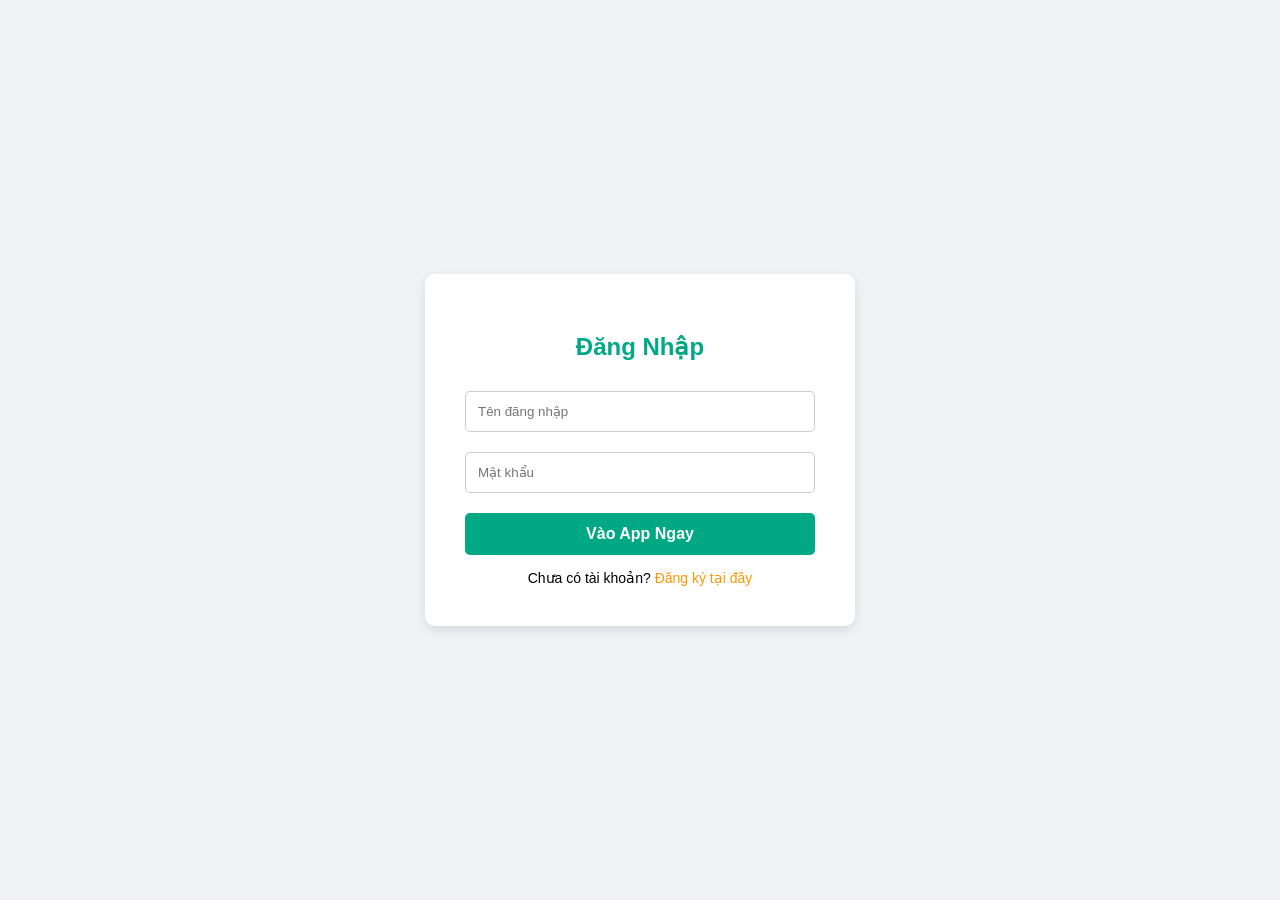
==== templates/login.html @ e21cabff "Commit ChatBot With AI" ====
<!DOCTYPE html>
<html lang="vi">

<head>
    <meta charset="UTF-8">
    <meta name="viewport" content="width=device-width, initial-scale=1.0">
    <title>Đăng Nhập - Heo Vàng</title>
    <style>
        body {
            font-family: 'Segoe UI', sans-serif;
            background: #f0f2f5;
            display: flex;
            justify-content: center;
            align-items: center;
            height: 100vh;
            margin: 0;
        }

        .card {
            background: white;
            padding: 40px;
            border-radius: 10px;
            box-shadow: 0 4px 12px rgba(0, 0, 0, 0.1);
            width: 350px;
            text-align: center;
        }

        h2 {
            color: #00a884;
            margin-bottom: 20px;
        }

        input {
            width: 100%;
            padding: 12px;
            margin: 10px 0;
            border: 1px solid #ccc;
            border-radius: 5px;
            box-sizing: border-box;
        }

        button {
            width: 100%;
            padding: 12px;
            background: #00a884;
            color: white;
            border: none;
            border-radius: 5px;
            font-weight: bold;
            cursor: pointer;
            font-size: 16px;
            margin-top: 10px;
        }

        button:hover {
            background: #008f6f;
        }

        .link {
            margin-top: 15px;
            font-size: 14px;
        }

        .link a {
            color: #ff9800;
            text-decoration: none;
        }
    </style>
</head>

<body>
    <div class="card">
        <h2>Đăng Nhập</h2>
        <input type="text" id="username" placeholder="Tên đăng nhập">
        <input type="password" id="password" placeholder="Mật khẩu">
        <button onclick="handleLogin()">Vào App Ngay</button>

        <div class="link">
            Chưa có tài khoản? <a href="/register">Đăng ký tại đây</a>
        </div>
    </div>

    <script>
        async function handleLogin() {
            const user = document.getElementById('username').value.trim();
            const pass = document.getElementById('password').value.trim();
            if (!user || !pass) return alert("Nhập thiếu thông tin!");

            try {
                const res = await fetch('/api/login', {
                    method: 'POST',
                    headers: { 'Content-Type': 'application/json' },
                    body: JSON.stringify({ username: user, password: pass })
                });
                const data = await res.json();

                if (data.status === 'success') {
                    // Lưu thông tin người dùng vào LocalStorage
                    // data.user chứa cả username và fullname
                    const userInfo = {
                        username: data.user.username,
                        password: pass, // Lưu pass để tự động login chat (demo only)
                        fullname: data.user.fullname
                    };
                    localStorage.setItem('heovang_user', JSON.stringify(userInfo));

                    // Chuyển về trang chủ
                    window.location.href = "/";
                } else {
                    alert(data.message);
                }
            } catch (err) {
                alert("Lỗi hệ thống: " + err.message);
            }
        }
    </script>
</body>

</html>
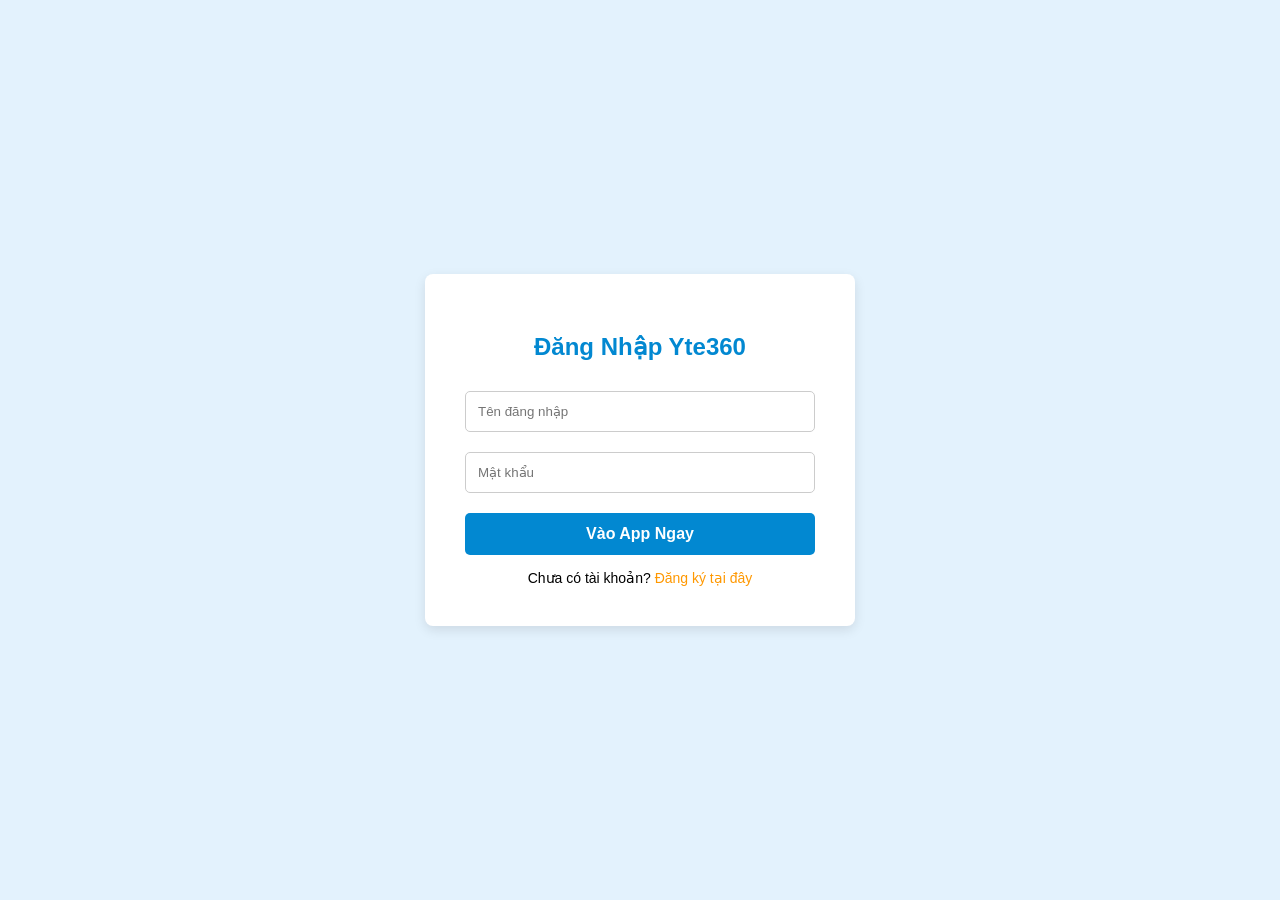
==== commit e81fdc21: "Update New Yte360" ====
--- a/templates/login.html
+++ b/templates/login.html
@@ -4,11 +4,11 @@
 <head>
     <meta charset="UTF-8">
     <meta name="viewport" content="width=device-width, initial-scale=1.0">
-    <title>Đăng Nhập - Heo Vàng</title>
+    <title>Đăng Nhập - Yte360</title>
     <style>
         body {
             font-family: 'Segoe UI', sans-serif;
-            background: #f0f2f5;
+            background: #e3f2fd;
             display: flex;
             justify-content: center;
             align-items: center;
@@ -19,14 +19,14 @@
         .card {
             background: white;
             padding: 40px;
-            border-radius: 10px;
+            border-radius: 8px;
             box-shadow: 0 4px 12px rgba(0, 0, 0, 0.1);
             width: 350px;
             text-align: center;
         }
 
         h2 {
-            color: #00a884;
+            color: #0288d1;
             margin-bottom: 20px;
         }
 
@@ -42,7 +42,7 @@
         button {
             width: 100%;
             padding: 12px;
-            background: #00a884;
+            background: #0288d1;
             color: white;
             border: none;
             border-radius: 5px;
@@ -53,7 +53,7 @@
         }
 
         button:hover {
-            background: #008f6f;
+            background: #01579b;
         }
 
         .link {
@@ -70,16 +70,12 @@
 
 <body>
     <div class="card">
-        <h2>Đăng Nhập</h2>
+        <h2>Đăng Nhập Yte360</h2>
         <input type="text" id="username" placeholder="Tên đăng nhập">
         <input type="password" id="password" placeholder="Mật khẩu">
         <button onclick="handleLogin()">Vào App Ngay</button>
-
-        <div class="link">
-            Chưa có tài khoản? <a href="/register">Đăng ký tại đây</a>
-        </div>
+        <div class="link">Chưa có tài khoản? <a href="/register">Đăng ký tại đây</a></div>
     </div>
-
     <script>
         async function handleLogin() {
             const user = document.getElementById('username').value.trim();
@@ -95,16 +91,12 @@
                 const data = await res.json();
 
                 if (data.status === 'success') {
-                    // Lưu thông tin người dùng vào LocalStorage
-                    // data.user chứa cả username và fullname
                     const userInfo = {
                         username: data.user.username,
-                        password: pass, // Lưu pass để tự động login chat (demo only)
+                        password: pass,
                         fullname: data.user.fullname
                     };
-                    localStorage.setItem('heovang_user', JSON.stringify(userInfo));
-
-                    // Chuyển về trang chủ
+                    localStorage.setItem('yte360_user', JSON.stringify(userInfo));
                     window.location.href = "/";
                 } else {
                     alert(data.message);
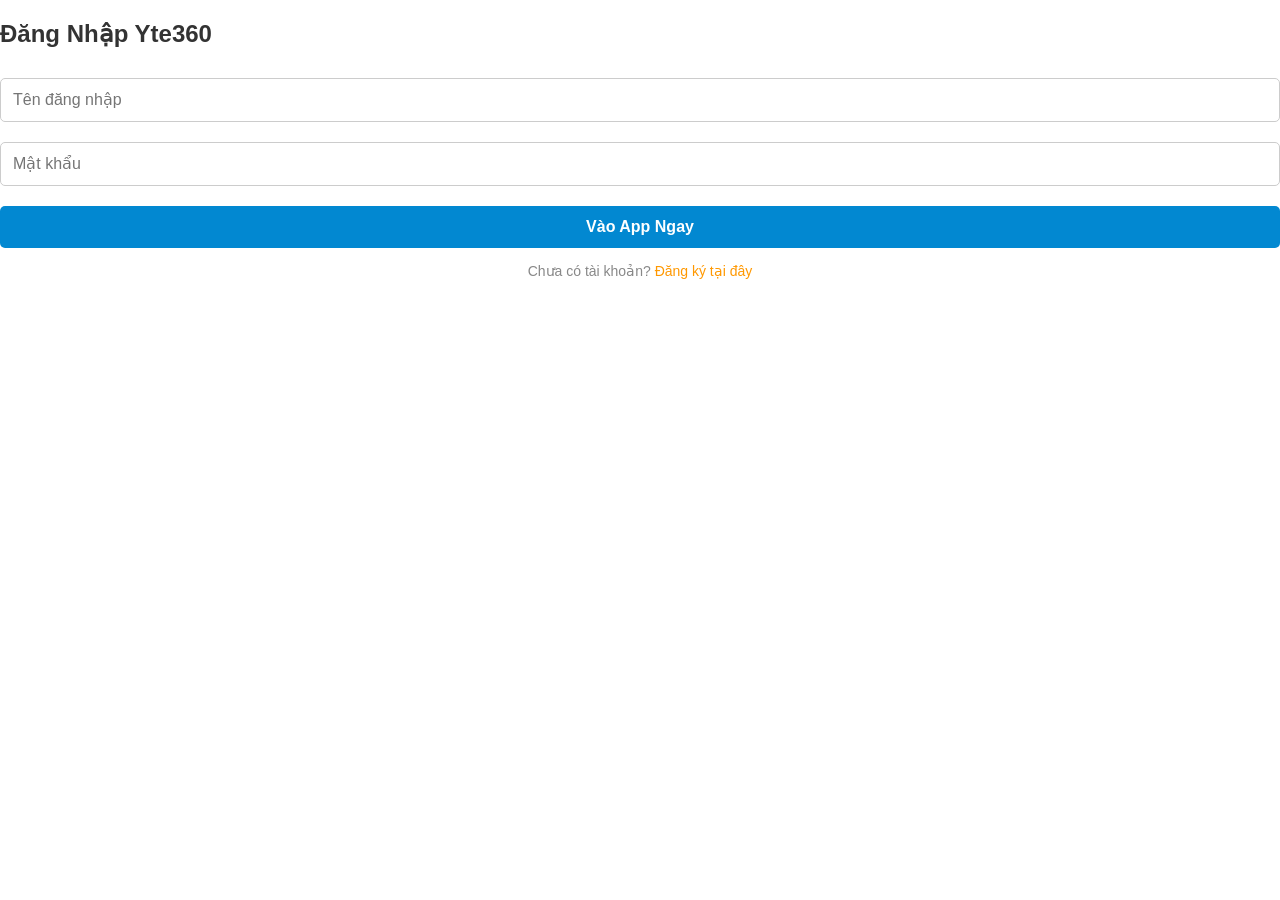
==== commit 16553ba2: "Update Chat" ====
--- a/templates/login.html
+++ b/templates/login.html
@@ -5,76 +5,16 @@
     <meta charset="UTF-8">
     <meta name="viewport" content="width=device-width, initial-scale=1.0">
     <title>Đăng Nhập - Yte360</title>
-    <style>
-        body {
-            font-family: 'Segoe UI', sans-serif;
-            background: #e3f2fd;
-            display: flex;
-            justify-content: center;
-            align-items: center;
-            height: 100vh;
-            margin: 0;
-        }
-
-        .card {
-            background: white;
-            padding: 40px;
-            border-radius: 8px;
-            box-shadow: 0 4px 12px rgba(0, 0, 0, 0.1);
-            width: 350px;
-            text-align: center;
-        }
-
-        h2 {
-            color: #0288d1;
-            margin-bottom: 20px;
-        }
-
-        input {
-            width: 100%;
-            padding: 12px;
-            margin: 10px 0;
-            border: 1px solid #ccc;
-            border-radius: 5px;
-            box-sizing: border-box;
-        }
-
-        button {
-            width: 100%;
-            padding: 12px;
-            background: #0288d1;
-            color: white;
-            border: none;
-            border-radius: 5px;
-            font-weight: bold;
-            cursor: pointer;
-            font-size: 16px;
-            margin-top: 10px;
-        }
-
-        button:hover {
-            background: #01579b;
-        }
-
-        .link {
-            margin-top: 15px;
-            font-size: 14px;
-        }
-
-        .link a {
-            color: #ff9800;
-            text-decoration: none;
-        }
-    </style>
+    <link rel="stylesheet" href="/static/style.css">
 </head>
 
-<body>
-    <div class="card">
+<body class="auth-body">
+    <div class="auth-card">
         <h2>Đăng Nhập Yte360</h2>
-        <input type="text" id="username" placeholder="Tên đăng nhập">
-        <input type="password" id="password" placeholder="Mật khẩu">
-        <button onclick="handleLogin()">Vào App Ngay</button>
-        <div class="link">Chưa có tài khoản? <a href="/register">Đăng ký tại đây</a></div>
+        <input type="text" id="username" class="auth-input" placeholder="Tên đăng nhập">
+        <input type="password" id="password" class="auth-input" placeholder="Mật khẩu">
+        <button onclick="handleLogin()" class="auth-btn">Vào App Ngay</button>
+        <div class="auth-link">Chưa có tài khoản? <a href="/register">Đăng ký tại đây</a></div>
     </div>
     <script>
         async function handleLogin() {
--- a/static/style.css
+++ b/static/style.css
@@ -0,0 +1,1176 @@
+/* --- GLOBAL DEFAULTS --- */
+body {
+    margin: 0;
+    font-family: 'Segoe UI', Roboto, sans-serif;
+    color: #333;
+    box-sizing: border-box;
+}
+
+*,
+*:before,
+*:after {
+    box-sizing: inherit;
+}
+
+/* --- PAGE SPECIFIC BODY STYLES --- */
+body.home-page {
+    background: #f0f8ff;
+    display: block;
+}
+
+body.auth-page {
+    display: flex;
+    justify-content: center;
+    align-items: center;
+    height: 100vh;
+}
+
+body.login-bg {
+    background: #e3f2fd;
+}
+
+body.register-bg {
+    background: #e1f5fe;
+}
+
+/* --- COMPONENTS: AUTH CARDS --- */
+.card {
+    background: white;
+    padding: 40px;
+    border-radius: 8px;
+    width: 350px;
+}
+
+.auth-page.login-bg .card {
+    box-shadow: 0 4px 12px rgba(0, 0, 0, 0.1);
+    text-align: center;
+}
+
+.auth-page.register-bg .card {
+    box-shadow: 0 10px 25px rgba(1, 87, 155, 0.15);
+}
+
+.auth-header {
+    color: #0288d1;
+    margin-bottom: 20px;
+}
+
+.register-header {
+    text-align: left;
+    margin-top: 0;
+    font-weight: normal;
+    border-bottom: 2px solid #0288d1;
+    display: inline-block;
+    padding-bottom: 10px;
+}
+
+.auth-input {
+    width: 100%;
+    padding: 12px;
+    margin: 10px 0;
+    border: 1px solid #ccc;
+    border-radius: 5px;
+    font-size: 16px;
+}
+
+.register-form .auth-input {
+    background: #f1f8e9;
+    border: none;
+    border-bottom: 2px solid #ccc;
+    border-radius: 0;
+    margin: 0;
+}
+
+.register-form .auth-input:focus {
+    border-bottom-color: #0288d1;
+    outline: none;
+}
+
+.form-group {
+    margin-bottom: 20px;
+    position: relative;
+}
+
+.form-label {
+    display: block;
+    font-size: 12px;
+    color: #666;
+    margin-bottom: 5px;
+}
+
+.auth-btn {
+    width: 100%;
+    padding: 12px;
+    background: #0288d1;
+    color: white;
+    border: none;
+    border-radius: 5px;
+    font-weight: bold;
+    cursor: pointer;
+    font-size: 16px;
+    margin-top: 10px;
+    transition: background 0.3s;
+}
+
+.auth-btn:hover {
+    background: #01579b;
+}
+
+.register-form .auth-btn {
+    border-radius: 4px;
+    margin-top: 20px;
+}
+
+.auth-link {
+    margin-top: 15px;
+    font-size: 14px;
+    text-align: center;
+    color: #888;
+}
+
+.auth-link a {
+    color: #ff9800;
+    text-decoration: none;
+}
+
+.register-form .auth-link {
+    margin-top: 20px;
+}
+
+.register-form .auth-link a {
+    color: #0288d1;
+}
+
+#statusMsg {
+    text-align: center;
+    margin-top: 15px;
+    font-size: 13px;
+    min-height: 20px;
+}
+
+.status-loading {
+    color: #f9a825;
+}
+
+.status-success {
+    color: #2e7d32;
+}
+
+.status-error {
+    color: #c62828;
+}
+
+/* --- COMPONENTS: INDEX PAGE --- */
+.navbar {
+    background: linear-gradient(135deg, #0288d1, #01579b);
+    padding: 15px 40px;
+    display: flex;
+    justify-content: space-between;
+    align-items: center;
+    color: white;
+    box-shadow: 0 4px 12px rgba(2, 136, 209, 0.3);
+    transition: padding 0.3s;
+}
+
+.logo {
+    font-size: 26px;
+    font-weight: 700;
+    display: flex;
+    align-items: center;
+    gap: 10px;
+}
+
+.user-info {
+    display: flex;
+    align-items: center;
+}
+
+.user-info span {
+    font-weight: 500;
+    margin-right: 15px;
+}
+
+.btn {
+    padding: 8px 20px;
+    border: none;
+    background: white;
+    color: #01579b;
+    border-radius: 30px;
+    text-decoration: none;
+    font-weight: 700;
+    cursor: pointer;
+    transition: all 0.3s ease;
+    box-shadow: 0 2px 5px rgba(0, 0, 0, 0.1);
+    white-space: nowrap;
+}
+
+.btn:hover {
+    transform: translateY(-2px);
+    box-shadow: 0 4px 8px rgba(0, 0, 0, 0.2);
+}
+
+.hero {
+    text-align: center;
+    padding: 120px 20px;
+    background: white;
+    transition: padding 0.3s;
+}
+
+.hero h1 {
+    font-size: 48px;
+    color: #01579b;
+    margin-bottom: 10px;
+    transition: font-size 0.3s;
+}
+
+.hero p {
+    font-size: 18px;
+    color: #546e7a;
+    max-width: 600px;
+    margin: 0 auto;
+    line-height: 1.6;
+}
+
+.hero img {
+    margin-top: 40px;
+    animation: float 3s ease-in-out infinite;
+    max-width: 100%;
+    height: auto;
+}
+
+@keyframes float {
+    0% {
+        transform: translateY(0px);
+    }
+
+    50% {
+        transform: translateY(-15px);
+    }
+
+    100% {
+        transform: translateY(0px);
+    }
+}
+
+/* --- CHAT WIDGET CSS --- */
+.chat-toggle {
+    position: fixed;
+    bottom: 30px;
+    right: 30px;
+    width: 65px;
+    height: 65px;
+    background: linear-gradient(135deg, #29b6f6, #0288d1);
+    color: white;
+    border-radius: 50%;
+    display: flex;
+    justify-content: center;
+    align-items: center;
+    font-size: 32px;
+    cursor: pointer;
+    box-shadow: 0 6px 20px rgba(2, 136, 209, 0.4);
+    transition: all 0.3s;
+    z-index: 1000;
+}
+
+.chat-toggle:hover {
+    transform: scale(1.1) rotate(10deg);
+}
+
+.chat-window {
+    position: fixed;
+    bottom: 110px;
+    right: 30px;
+    width: 380px;
+    height: 600px;
+    background: white;
+    border-radius: 20px;
+    box-shadow: 0 10px 40px rgba(0, 0, 0, 0.15);
+    display: none;
+    flex-direction: column;
+    z-index: 2000;
+    overflow: hidden;
+    border: 1px solid rgba(0, 0, 0, 0.05);
+    opacity: 0;
+    transform: translateY(20px);
+    transition: opacity 0.3s ease, transform 0.3s ease;
+}
+
+.chat-window.open {
+    display: flex;
+    opacity: 1;
+    transform: translateY(0);
+}
+
+.chat-header {
+    background: linear-gradient(135deg, #29b6f6, #0288d1);
+    color: white;
+    padding: 20px;
+    display: flex;
+    align-items: center;
+    justify-content: space-between;
+    box-shadow: 0 2px 10px rgba(0, 0, 0, 0.1);
+}
+
+.chat-header .title {
+    font-weight: bold;
+    font-size: 18px;
+    display: flex;
+    align-items: center;
+    gap: 8px;
+}
+
+.header-controls {
+    display: flex;
+    align-items: center;
+    gap: 15px;
+}
+
+.status-dot {
+    width: 10px;
+    height: 10px;
+    background: #ccc;
+    border-radius: 50%;
+    display: inline-block;
+    box-shadow: 0 0 5px rgba(0, 0, 0, 0.2);
+    transition: background 0.3s;
+}
+
+.close-chat-btn {
+    display: none;
+    cursor: pointer;
+    font-size: 20px;
+    font-weight: bold;
+    opacity: 0.8;
+}
+
+.close-chat-btn:hover {
+    opacity: 1;
+}
+
+.chat-body {
+    flex: 1;
+    padding: 20px;
+    overflow-y: auto;
+    background: #f0f2f5;
+    display: flex;
+    flex-direction: column;
+    gap: 12px;
+    scroll-behavior: smooth;
+}
+
+.message {
+    max-width: 75%;
+    padding: 12px 16px;
+    border-radius: 18px;
+    font-size: 14px;
+    line-height: 1.5;
+    position: relative;
+    box-shadow: 0 1px 2px rgba(0, 0, 0, 0.1);
+    animation: fadeIn 0.3s cubic-bezier(0.25, 0.46, 0.45, 0.94) both;
+    white-space: pre-wrap;
+    word-wrap: break-word;
+}
+
+@keyframes fadeIn {
+    from {
+        opacity: 0;
+        transform: translateY(10px) scale(0.95);
+    }
+
+    to {
+        opacity: 1;
+        transform: translateY(0) scale(1);
+    }
+}
+
+.message.me {
+    align-self: flex-end;
+    background: linear-gradient(135deg, #29b6f6, #0288d1);
+    color: white;
+    border-bottom-right-radius: 4px;
+}
+
+.message.bot {
+    align-self: flex-start;
+    background: white;
+    color: #333;
+    border-bottom-left-radius: 4px;
+}
+
+/* --- NEW: STYLES FOR DOCTOR/STAFF MESSAGES --- */
+.message.staff {
+    align-self: flex-start;
+    background: #f1f8e9;
+    /* Light green tint */
+    color: #333;
+    border-bottom-left-radius: 4px;
+    border: 1px solid #dcedc8;
+}
+
+.msg-sender-name {
+    font-size: 11px;
+    font-weight: 700;
+    color: #558b2f;
+    /* Dark green text */
+    margin-bottom: 4px;
+    display: block;
+}
+
+.bot-container {
+    display: flex;
+    flex-direction: column;
+    gap: 5px;
+    align-self: flex-start;
+    max-width: 85%;
+    animation: fadeIn 0.3s both;
+}
+
+.bot-row {
+    display: flex;
+    align-items: flex-end;
+    gap: 8px;
+}
+
+.bot-avatar {
+    width: 32px;
+    height: 32px;
+    background: #fff;
+    border-radius: 50%;
+    padding: 2px;
+    box-shadow: 0 2px 5px rgba(0, 0, 0, 0.1);
+    object-fit: contain;
+    flex-shrink: 0;
+}
+
+.msg-actions {
+    display: flex;
+    flex-wrap: wrap;
+    gap: 8px;
+    margin-left: 40px;
+    margin-top: 5px;
+}
+
+.action-btn {
+    background: #e3f2fd;
+    color: #0288d1;
+    border: 1px solid #b3e5fc;
+    padding: 8px 14px;
+    border-radius: 20px;
+    font-size: 13px;
+    font-weight: 600;
+    cursor: pointer;
+    transition: all 0.2s;
+    outline: none;
+    -webkit-tap-highlight-color: transparent;
+}
+
+.action-btn:hover {
+    background: #0288d1;
+    color: white;
+    transform: translateY(-1px);
+}
+
+.action-btn:active {
+    transform: scale(0.95);
+}
+
+.chat-footer {
+    padding: 15px;
+    background: white;
+    border-top: 1px solid #eee;
+    display: flex;
+    gap: 10px;
+    align-items: center;
+    position: relative;
+}
+
+.chat-footer input {
+    flex: 1;
+    padding: 12px 15px;
+    border-radius: 25px;
+    border: 1px solid #e0e0e0;
+    background: #f9f9f9;
+    outline: none;
+    transition: 0.2s;
+    font-size: 16px;
+}
+
+.chat-footer input:focus {
+    border-color: #0288d1;
+    background: white;
+}
+
+.chat-footer button.send-btn {
+    width: 45px;
+    height: 45px;
+    border-radius: 50%;
+    background: linear-gradient(135deg, #29b6f6, #0288d1);
+    color: white;
+    border: none;
+    cursor: pointer;
+    display: flex;
+    justify-content: center;
+    align-items: center;
+    font-size: 18px;
+    transition: 0.2s;
+    box-shadow: 0 2px 5px rgba(0, 0, 0, 0.15);
+    flex-shrink: 0;
+}
+
+.menu-toggle-btn {
+    width: 40px;
+    height: 40px;
+    border-radius: 50%;
+    border: none;
+    background: #f0f2f5;
+    color: #0288d1;
+    font-size: 20px;
+    cursor: pointer;
+    display: flex;
+    justify-content: center;
+    align-items: center;
+    transition: all 0.2s;
+    flex-shrink: 0;
+    -webkit-tap-highlight-color: transparent;
+}
+
+.menu-toggle-btn:hover {
+    background: #e1f5fe;
+}
+
+.quick-menu-popup {
+    position: absolute;
+    bottom: 80px;
+    left: 15px;
+    right: 15px;
+    background: rgba(255, 255, 255, 0.98);
+    backdrop-filter: blur(10px);
+    border-radius: 16px;
+    box-shadow: 0 -5px 25px rgba(0, 0, 0, 0.12);
+    padding: 15px;
+    display: none;
+    grid-template-columns: 1fr 1fr;
+    gap: 10px;
+    z-index: 2000;
+    border: 1px solid #f0f0f0;
+    animation: slideUpFade 0.25s cubic-bezier(0.175, 0.885, 0.32, 1.275);
+}
+
+.quick-menu-popup.show {
+    display: grid;
+}
+
+.quick-menu-popup button {
+    background: white;
+    border: 1px solid #e0e0e0;
+    padding: 12px;
+    border-radius: 12px;
+    font-size: 13px;
+    font-weight: 500;
+    color: #455a64;
+    cursor: pointer;
+    transition: 0.2s;
+    display: flex;
+    align-items: center;
+    gap: 8px;
+    justify-content: flex-start;
+    box-shadow: 0 2px 5px rgba(0, 0, 0, 0.03);
+    -webkit-tap-highlight-color: transparent;
+}
+
+.quick-menu-popup button:active {
+    background: #f0f0f0;
+    transform: scale(0.98);
+}
+
+.typing-container {
+    display: none;
+    align-items: flex-end;
+    gap: 8px;
+    align-self: flex-start;
+    margin-bottom: 10px;
+    padding-left: 20px;
+}
+
+.typing-bubble {
+    background: white;
+    padding: 12px 15px;
+    border-radius: 18px;
+    border-bottom-left-radius: 4px;
+    width: fit-content;
+    display: flex;
+    align-items: center;
+    gap: 4px;
+    box-shadow: 0 1px 2px rgba(0, 0, 0, 0.1);
+}
+
+.typing-bubble span {
+    width: 6px;
+    height: 6px;
+    background: #bbb;
+    border-radius: 50%;
+    display: inline-block;
+    animation: bounce 1.4s infinite ease-in-out both;
+}
+
+.typing-bubble span:nth-child(1) {
+    animation-delay: -0.32s;
+}
+
+.typing-bubble span:nth-child(2) {
+    animation-delay: -0.16s;
+}
+
+@keyframes bounce {
+
+    0%,
+    80%,
+    100% {
+        transform: scale(0);
+    }
+
+    40% {
+        transform: scale(1);
+    }
+}
+
+@keyframes slideUpFade {
+    from {
+        transform: translateY(20px);
+        opacity: 0;
+    }
+
+    to {
+        transform: translateY(0);
+        opacity: 1;
+    }
+}
+
+@media (max-width: 768px) {
+    .navbar {
+        padding: 15px 20px;
+    }
+
+    .hero h1 {
+        font-size: 36px;
+    }
+
+    .hero {
+        padding: 80px 20px;
+    }
+
+    .chat-window {
+        right: 20px;
+        bottom: 100px;
+        width: 340px;
+    }
+}
+
+@media (max-width: 480px) {
+    .navbar {
+        flex-direction: column;
+        gap: 15px;
+        text-align: center;
+        padding: 15px;
+    }
+
+    .user-info {
+        flex-direction: column;
+        gap: 10px;
+    }
+
+    .user-info span {
+        margin: 0;
+    }
+
+    .logo {
+        font-size: 24px;
+    }
+
+    .hero {
+        padding: 40px 15px;
+    }
+
+    .hero h1 {
+        font-size: 28px;
+    }
+
+    .hero p {
+        font-size: 15px;
+    }
+
+    .chat-toggle {
+        width: 55px;
+        height: 55px;
+        font-size: 24px;
+        bottom: 20px;
+        right: 20px;
+    }
+
+    .chat-window {
+        width: 100% !important;
+        height: 100% !important;
+        top: 0;
+        left: 0;
+        right: 0;
+        bottom: 0;
+        border-radius: 0;
+        box-shadow: none;
+        transform: translateY(100%);
+    }
+
+    /* Tối ưu hóa UI cho Summary Card */
+    .summary-card {
+        background: #fff;
+        border-left: 4px solid #0288d1;
+        padding: 10px;
+        margin-top: 5px;
+        border-radius: 4px;
+        font-size: 0.9em;
+        color: #444;
+    }
+
+    .chat-window.open {
+        transform: translateY(0);
+    }
+
+    .close-chat-btn {
+        display: block;
+    }
+
+    .chat-footer {
+        padding: 10px;
+        padding-bottom: max(10px, env(safe-area-inset-bottom));
+    }
+
+    .quick-menu-popup {
+        grid-template-columns: 1fr;
+        bottom: 70px;
+    }
+}
+
+/* --- PHẦN BỔ SUNG: CSS CHO FORM ĐẶT LỊCH (Đã fix lỗi hiển thị & cắt bảng) --- */
+.chat-form {
+    background: #ffffff;
+    border: 1px solid #e3f2fd;
+    border-radius: 12px;
+    margin: 10px auto;
+    width: 95%;
+    /* Tăng độ rộng để tận dụng không gian */
+    max-width: 380px;
+    /* Tăng giới hạn max-width */
+    box-shadow: 0 5px 15px rgba(0, 0, 0, 0.1);
+    /* overflow: hidden; -> Bỏ thuộc tính này để tránh cắt nội dung */
+    animation: fadeIn 0.3s ease;
+    box-sizing: border-box;
+    display: flex;
+    flex-direction: column;
+}
+
+.form-header {
+    background: linear-gradient(135deg, #42a5f5, #1e88e5);
+    padding: 12px 15px;
+    color: white;
+    border-top-left-radius: 12px;
+    border-top-right-radius: 12px;
+}
+
+.form-header h4 {
+    margin: 0;
+    font-size: 15px;
+    font-weight: 700;
+    display: flex;
+    align-items: center;
+    gap: 8px;
+}
+
+.form-body {
+    padding: 15px;
+    display: flex;
+    flex-direction: column;
+    gap: 12px;
+}
+
+.form-group-row {
+    width: 100%;
+}
+
+/* FIX QUAN TRỌNG: Layout linh hoạt, tự xuống dòng nếu màn hình quá nhỏ */
+.form-group-row.two-col {
+    display: flex;
+    gap: 10px;
+    width: 100%;
+    flex-wrap: wrap;
+    /* Cho phép xuống dòng để không bị cắt form */
+}
+
+.form-group-row.two-col>* {
+    flex: 1;
+    min-width: 130px;
+    /* Đảm bảo ô nhập không bị co quá bé */
+}
+
+.form-control {
+    width: 100%;
+    padding: 10px;
+    border: 1px solid #ddd;
+    border-radius: 8px;
+    font-size: 14px;
+    outline: none;
+    transition: all 0.2s;
+    background: #fdfdfd;
+    box-sizing: border-box;
+    min-height: 40px;
+    /* Tăng chiều cao để hiển thị rõ ràng */
+    color: #333;
+}
+
+textarea.form-control {
+    min-height: 60px;
+    font-family: inherit;
+    resize: vertical;
+}
+
+.form-control:focus {
+    border-color: #2196f3;
+    background: white;
+    box-shadow: 0 0 0 3px rgba(33, 150, 243, 0.15);
+}
+
+.form-label {
+    font-size: 12px;
+    color: #555;
+    font-weight: 600;
+    margin-bottom: 5px;
+    display: block;
+}
+
+.form-footer {
+    padding: 12px 15px;
+    background: #f8f9fa;
+    display: flex;
+    gap: 10px;
+    border-top: 1px solid #eee;
+    border-bottom-left-radius: 12px;
+    border-bottom-right-radius: 12px;
+}
+
+.cancel-form-btn,
+.submit-form-btn {
+    flex: 1;
+    padding: 10px;
+    border-radius: 8px;
+    border: none;
+    font-size: 14px;
+    cursor: pointer;
+    font-weight: 600;
+    transition: all 0.2s;
+    height: 40px;
+}
+
+.cancel-form-btn {
+    background: #eceff1;
+    color: #546e7a;
+}
+
+.cancel-form-btn:hover {
+    background: #cfd8dc;
+}
+
+.submit-form-btn {
+    background: linear-gradient(135deg, #42a5f5, #1e88e5);
+    color: white;
+    box-shadow: 0 3px 6px rgba(33, 150, 243, 0.3);
+}
+
+.submit-form-btn:hover {
+    transform: translateY(-1px);
+    box-shadow: 0 5px 10px rgba(33, 150, 243, 0.4);
+}
+
+/* ... existing code ... */
+
+/* --- SUGGESTION DROPDOWN STYLES (AUTOCOMPLETE) --- */
+.suggestion-box {
+    position: absolute;
+    bottom: 70px;
+    /* Hiển thị phía trên ô nhập liệu */
+    left: 15px;
+    right: 60px;
+    background: white;
+    border-radius: 12px;
+    box-shadow: 0 -5px 25px rgba(0, 0, 0, 0.15);
+    max-height: 250px;
+    overflow-y: auto;
+    z-index: 2000;
+    display: none;
+    /* Mặc định ẩn */
+    border: 1px solid #e0e0e0;
+}
+
+.suggestion-box.show {
+    display: block;
+    animation: slideUpFade 0.2s ease-out;
+}
+
+.suggestion-item {
+    padding: 12px 16px;
+    border-bottom: 1px solid #f0f0f0;
+    cursor: pointer;
+    font-size: 14px;
+    color: #333;
+    transition: background 0.2s;
+}
+
+.suggestion-item:last-child {
+    border-bottom: none;
+}
+
+.suggestion-item:hover {
+    background: #f1f8e9;
+    color: #0288d1;
+}
+
+/* Scrollbar đẹp cho dropdown */
+.suggestion-box::-webkit-scrollbar {
+    width: 6px;
+}
+
+.suggestion-box::-webkit-scrollbar-track {
+    background: #f1f1f1;
+}
+
+.suggestion-box::-webkit-scrollbar-thumb {
+    background: #ccc;
+    border-radius: 3px;
+}
+
+.suggestion-box::-webkit-scrollbar-thumb:hover {
+    background: #aaa;
+}
+
+/* --- FORM ĐẶT LỊCH VÀ ĐỊA CHỈ --- */
+.chat-form {
+    background: #ffffff;
+    border: 1px solid #e3f2fd;
+    border-radius: 12px;
+    margin: 10px auto;
+    width: 95%;
+    max-width: 380px;
+    box-shadow: 0 5px 15px rgba(0, 0, 0, 0.1);
+    animation: fadeIn 0.3s ease;
+    box-sizing: border-box;
+    display: flex;
+    flex-direction: column;
+}
+
+.form-header {
+    background: linear-gradient(135deg, #42a5f5, #1e88e5);
+    padding: 12px 15px;
+    color: white;
+    border-top-left-radius: 12px;
+    border-top-right-radius: 12px;
+}
+
+.form-header h4 {
+    margin: 0;
+    font-size: 15px;
+    font-weight: 700;
+    display: flex;
+    align-items: center;
+    gap: 8px;
+}
+
+.form-body {
+    padding: 15px;
+    display: flex;
+    flex-direction: column;
+    gap: 12px;
+}
+
+.form-group-row {
+    width: 100%;
+}
+
+.form-control {
+    width: 100%;
+    padding: 10px;
+    border: 1px solid #ddd;
+    border-radius: 8px;
+    font-size: 14px;
+    outline: none;
+    transition: all 0.2s;
+    background: #fdfdfd;
+    box-sizing: border-box;
+    min-height: 40px;
+    color: #333;
+}
+
+.form-control:disabled {
+    background: #f5f5f5;
+    color: #999;
+}
+
+.form-control:focus {
+    border-color: #2196f3;
+    background: white;
+    box-shadow: 0 0 0 3px rgba(33, 150, 243, 0.15);
+}
+
+.form-label {
+    font-size: 12px;
+    color: #555;
+    font-weight: 600;
+    margin-bottom: 5px;
+    display: block;
+}
+
+.form-footer {
+    padding: 12px 15px;
+    background: #f8f9fa;
+    display: flex;
+    gap: 10px;
+    border-top: 1px solid #eee;
+    border-bottom-left-radius: 12px;
+    border-bottom-right-radius: 12px;
+}
+
+.submit-form-btn {
+    width: 100%;
+    padding: 10px;
+    border-radius: 8px;
+    border: none;
+    font-size: 14px;
+    cursor: pointer;
+    font-weight: 600;
+    transition: all 0.2s;
+    height: 40px;
+    background: linear-gradient(135deg, #42a5f5, #1e88e5);
+    color: white;
+    box-shadow: 0 3px 6px rgba(33, 150, 243, 0.3);
+}
+
+.submit-form-btn:hover {
+    transform: translateY(-1px);
+    box-shadow: 0 5px 10px rgba(33, 150, 243, 0.4);
+}
+
+/* --- FORM ĐẶT LỊCH (MỚI) --- */
+.chat-form {
+    background: #ffffff;
+    border: 1px solid #e3f2fd;
+    border-radius: 12px;
+    margin: 10px auto;
+    width: 95%;
+    max-width: 380px;
+    /* Vừa vặn màn hình điện thoại */
+    box-shadow: 0 5px 15px rgba(0, 0, 0, 0.1);
+    animation: fadeIn 0.3s ease;
+    box-sizing: border-box;
+    display: flex;
+    flex-direction: column;
+}
+
+.form-header {
+    background: linear-gradient(135deg, #42a5f5, #1e88e5);
+    padding: 12px 15px;
+    color: white;
+    border-top-left-radius: 12px;
+    border-top-right-radius: 12px;
+}
+
+.form-header h4 {
+    margin: 0;
+    font-size: 15px;
+    font-weight: 700;
+    display: flex;
+    align-items: center;
+    gap: 8px;
+}
+
+.form-body {
+    padding: 15px;
+    display: flex;
+    flex-direction: column;
+    gap: 12px;
+    max-height: 60vh;
+    /* Giới hạn chiều cao, cho phép scroll nếu dài quá */
+    overflow-y: auto;
+}
+
+.form-group-row {
+    width: 100%;
+}
+
+/* Hỗ trợ 2 cột trên 1 hàng */
+.form-group-row.two-col {
+    display: flex;
+    gap: 10px;
+}
+
+.form-group-row.two-col>div {
+    flex: 1;
+}
+
+.form-control {
+    width: 100%;
+    padding: 10px;
+    border: 1px solid #ddd;
+    border-radius: 8px;
+    font-size: 14px;
+    outline: none;
+    transition: all 0.2s;
+    background: #fdfdfd;
+    box-sizing: border-box;
+    min-height: 40px;
+    color: #333;
+}
+
+.form-control:disabled {
+    background: #f5f5f5;
+    color: #999;
+}
+
+.form-control:focus {
+    border-color: #2196f3;
+    background: white;
+    box-shadow: 0 0 0 3px rgba(33, 150, 243, 0.15);
+}
+
+.form-label {
+    font-size: 12px;
+    color: #555;
+    font-weight: 600;
+    margin-bottom: 5px;
+    display: block;
+}
+
+.form-footer {
+    padding: 12px 15px;
+    background: #f8f9fa;
+    display: flex;
+    gap: 10px;
+    border-top: 1px solid #eee;
+    border-bottom-left-radius: 12px;
+    border-bottom-right-radius: 12px;
+}
+
+.submit-form-btn {
+    width: 100%;
+    padding: 10px;
+    border-radius: 8px;
+    border: none;
+    font-size: 14px;
+    cursor: pointer;
+    font-weight: 600;
+    transition: all 0.2s;
+    height: 40px;
+    background: linear-gradient(135deg, #42a5f5, #1e88e5);
+    color: white;
+    box-shadow: 0 3px 6px rgba(33, 150, 243, 0.3);
+}
+
+.submit-form-btn:hover {
+    transform: translateY(-1px);
+    box-shadow: 0 5px 10px rgba(33, 150, 243, 0.4);
+}
